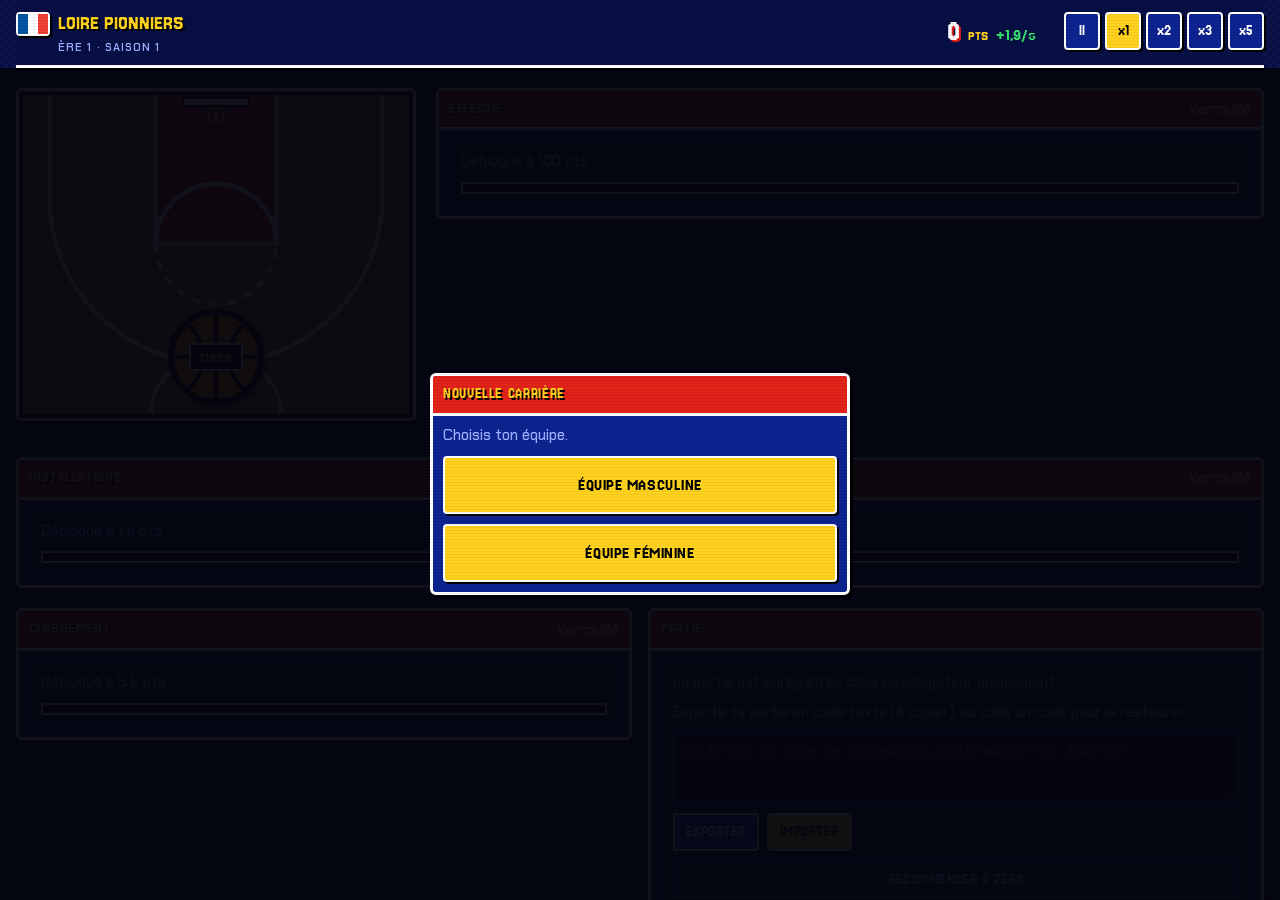
==== index.html @ 40d37587 "Duel amical : match à seed partagée entre deux joueurs Co-Authored-By: Claude Sonnet 5.5 <noreply@an" ====
<!doctype html>
<html lang="fr">
  <head>
    <meta charset="utf-8" />
    <meta name="viewport" content="width=device-width, initial-scale=1, maximum-scale=1, viewport-fit=cover" />
    <title>Buzzer Dynasty</title>
  <meta name="apple-mobile-web-app-capable" content="yes" />
  <meta name="mobile-web-app-capable" content="yes" />
  <meta name="apple-mobile-web-app-title" content="Buzzer Dynasty" />
  <meta name="apple-mobile-web-app-status-bar-style" content="black" />
  <meta name="theme-color" content="#070f45" />
  <link rel="icon" type="image/png" href="[data-uri]" />
  <link rel="apple-touch-icon" href="[data-uri]" />
    <link rel="stylesheet" href="style.css?v=52" />
  </head>
  <body>
<div id="app">
  <header class="top">
    <div class="id">
      <div class="lang">
        <button
          id="langBtn"
          data-act="lang"
          aria-haspopup="true"
          aria-expanded="false"
          data-i-aria="ariaLang"
        ></button>
        <div class="langmenu" id="langMenu" hidden></div>
      </div>
      <input
        id="teamName"
        maxlength="24"
        data-i-aria="ariaName"
        autocomplete="off"
        spellcheck="false"
      />
      <span class="era" id="eraTag"></span>
    </div>
    <div class="speed" role="group" data-i-aria="ariaSpeed">
      <button data-speed="0" aria-pressed="false" data-i-aria="ariaPause">II</button>
      <button data-speed="1" aria-pressed="true">x1</button>
      <button data-speed="2" aria-pressed="false">x2</button>
      <button data-speed="3" aria-pressed="false">x3</button>
      <button data-speed="5" aria-pressed="false">x5</button>
      <button data-speed="10" aria-pressed="false" hidden>x10</button>
    </div>
    <div class="bank">
      <span class="pts" id="pts">0</span><span class="unit" data-i="pts">PTS</span
      ><span class="rate" id="pps">+0/s</span>
    </div>
  </header>
  <main id="view">
    <div class="cols">
      <div class="col col-a">
        <section class="sec on" id="sec-court" data-sec="court">
          <div class="court-wrap" id="courtWrap">
            <svg class="court" viewBox="0 0 360 300" preserveAspectRatio="none" aria-hidden="true">
              <defs>
                <pattern id="wood" width="360" height="24" patternUnits="userSpaceOnUse">
                  <rect width="360" height="12" fill="#c8782e" />
                  <rect y="12" width="360" height="12" fill="#b9691f" />
                </pattern>
              </defs>
              <rect width="360" height="300" fill="url(#wood)" />
              <rect x="125" y="0" width="110" height="140" fill="#e2231a" />
              <g fill="none" stroke="#fff" stroke-width="4">
                <path d="M125 0V140H235V0" />
                <path d="M125 140A55 55 0 0 1 235 140" />
                <path stroke-dasharray="8 8" d="M125 140A55 55 0 0 0 235 140" />
                <path d="M28 0V98A152 152 0 0 0 332 98V0" />
                <path d="M120 300A60 60 0 0 1 240 300" />
              </g>
              <rect
                x="150"
                y="6"
                width="60"
                height="8"
                fill="#fff"
                stroke="#000"
                stroke-width="2"
              />
              <rect
                x="172"
                y="14"
                width="16"
                height="4"
                fill="#ff8a00"
                stroke="#000"
                stroke-width="2"
              />
              <path d="M172 18l3 10M188 18l-3 10M180 18v10" stroke="#fff" stroke-width="2" />
              <rect
                x="2"
                y="2"
                width="356"
                height="296"
                fill="none"
                stroke="#000"
                stroke-width="4"
              />
            </svg>
            <span class="hoop" id="hoop"></span>
            <span class="fire-tag" id="fireTag" data-i="fire" hidden></span>
            <button class="shoot" id="shoot" data-act="shoot" data-i-aria="ariaShoot">
              <svg class="ballsvg" viewBox="0 0 100 100" aria-hidden="true">
                <circle class="ball-fill" cx="50" cy="50" r="46" stroke="#000" stroke-width="6" />
                <path
                  class="seam"
                  d="M4 50H96M50 4V96M20 16C42 34 42 66 20 84M80 16C58 34 58 66 80 84"
                />
              </svg>
              <b data-i="shoot"></b>
            </button>
            <button class="bb" id="bb" data-act="bb" data-i="bb" hidden></button>
          </div>
          <div id="info"></div>
        </section>
        <section class="sec" id="sec-club" data-sec="club"></section>
      </div>
      <div class="col col-b">
        <section class="sec" id="sec-roster" data-sec="roster"></section>
        <section class="sec" id="sec-season" data-sec="season"></section>
        <section class="sec" id="sec-legends" data-sec="legends"></section>
      </div>
    </div>
    <footer class="legal">
      <p data-i="legalShort"></p>
      <details>
        <summary data-i="legalTitle"></summary>
        <p data-i="legal1"></p>
        <p data-i="legal2"></p>
        <p data-i="legal3"></p>
        <p data-i="legal4"></p>
      </details>
    </footer>
  </main>
  <nav class="tabs" data-i-aria="ariaTabs"><div class="tabs-in" id="tabs"></div></nav>
</div>
<div id="pick" class="pick" hidden>
  <div class="panel">
    <h2 class="ph" data-i="pickTitle"></h2>
    <div class="pb">
      <p class="hint" data-i="pickHint"></p>
      <button class="btn pri big" data-pick="m" data-i="pickM"></button>
      <button class="btn pri big" data-pick="f" data-i="pickF"></button>
    </div>
  </div>
</div>
<div id="pop" class="pick" hidden>
  <div class="panel">
    <h2 class="ph" id="popT"></h2>
    <div class="pb">
      <p class="hint" id="popB"></p>
      <button class="btn pri big" data-act="popok" data-i="popOk"></button>
    </div>
  </div>
</div>
<div id="evt" class="pick" hidden>
  <div class="panel">
    <h2 class="ph" id="evtT"></h2>
    <div class="pb">
      <p class="hint" id="evtB"></p>
      <div id="evtBtns"></div>
    </div>
  </div>
</div>
<div id="toast" class="toast" role="status" aria-live="polite"></div>

    <script src="i18n.js?v=52"></script>
    <script src="main.js?v=52"></script>
  </body>
</html>
---- style.css ----
@import url("https://fonts.googleapis.com/css2?family=Chakra+Petch:wght@500;600;700&family=Jersey+15&display=swap");

/* Borne d'arcade 1993 adoucie : nuit bleue, panneaux à bordure blanche et ombre dure, titres rouges jaunes. Mobile : onglets ; grand écran : tout sur une page en 2 ou 3 colonnes. Thème unique voulu. */
:root {
  color-scheme: dark;
  --ink: #000;
  --navy: #070f45;
  --blue: #1740d6;
  --blue2: #0d2490;
  --red: #e2231a;
  --yellow: #ffd21f;
  --white: #fff;
  --green: #35e06b;
  --orange: #ff8a00;
  --mute: #9db0ff;
  --px: "Jersey 15", "Trebuchet MS", system-ui, sans-serif;
  --tx: "Chakra Petch", system-ui, -apple-system, "Segoe UI", sans-serif;
}
[hidden] {
  display: none !important;
}
* {
  box-sizing: border-box;
}
html,
body {
  touch-action: manipulation;
}
body {
  -webkit-user-select: none;
  user-select: none;
  -webkit-touch-callout: none;
}
input,
textarea {
  -webkit-user-select: text;
  user-select: text;
}
body {
  margin: 0;
  color: var(--white);
  font: 500 16px/1.3 var(--tx);
  background-color: var(--navy);
  background-image: linear-gradient(
      45deg,
      rgba(255, 255, 255, 0.025) 25%,
      transparent 25%,
      transparent 75%,
      rgba(255, 255, 255, 0.025) 75%
    ),
    linear-gradient(
      45deg,
      rgba(255, 255, 255, 0.025) 25%,
      transparent 25%,
      transparent 75%,
      rgba(255, 255, 255, 0.025) 75%
    );
  background-size: 8px 8px;
  background-position:
    0 0,
    4px 4px;
  position: fixed;
  inset: 0;
  overflow: hidden;
  -webkit-tap-highlight-color: transparent;
}
html {
  background: var(--navy);
}
body::after {
  content: "";
  position: fixed;
  inset: 0;
  pointer-events: none;
  z-index: 30;
  background: repeating-linear-gradient(0deg, rgba(0, 0, 0, 0.06) 0 1px, transparent 1px 3px);
}
#app {
  position: absolute;
  inset: 0;
  padding-top: env(safe-area-inset-top, 0px);
  overflow-y: auto;
  overflow-x: hidden;
  overscroll-behavior: contain;
  -webkit-overflow-scrolling: touch;
  padding-left: max(16px, env(safe-area-inset-left, 0px));
  padding-right: max(16px, env(safe-area-inset-right, 0px));
}
#app > * {
  max-width: 560px;
  margin-left: auto;
  margin-right: auto;
}
#app > .tabs {
  max-width: none;
  margin: 0;
}
button {
  font: inherit;
  color: inherit;
}
:focus-visible {
  outline: 3px solid var(--yellow);
  outline-offset: 2px;
}

.top {
  position: sticky;
  top: 0;
  z-index: 12;
  background: var(--navy);
  padding: 8px 0 10px;
  border-bottom: 3px solid var(--white);
  box-shadow: 0 3px 0 var(--ink);
  display: grid;
  grid-template-columns: minmax(0, 1fr) auto;
  grid-template-areas: "id speed" "bank bank";
  gap: 6px 10px;
  align-items: center;
}
.id {
  grid-area: id;
  display: grid;
  grid-template-columns: auto minmax(0, 1fr);
  column-gap: 8px;
  align-items: center;
  min-width: 0;
}
.speed {
  grid-area: speed;
}
.bank {
  grid-area: bank;
}
.lang {
  position: relative;
  grid-row: 1;
  grid-column: 1;
}
#langBtn {
  display: block;
  border: 2px solid var(--white);
  border-radius: 4px;
  padding: 0;
  background: none;
  cursor: pointer;
  box-shadow: 2px 2px 0 var(--ink);
  line-height: 0;
}
.flag {
  width: 30px;
  height: 20px;
  display: block;
}
.langmenu {
  position: absolute;
  top: 100%;
  left: 0;
  margin-top: 8px;
  background: var(--navy);
  border: 2px solid var(--white);
  border-radius: 6px;
  box-shadow: 3px 3px 0 var(--ink);
  display: grid;
  min-width: 170px;
  z-index: 20;
  overflow: hidden;
}
.langmenu button {
  display: flex;
  align-items: center;
  gap: 10px;
  padding: 10px 12px;
  background: none;
  border: 0;
  color: var(--white);
  font: 400 17px var(--px);
  cursor: pointer;
  text-align: left;
}
.langmenu button[aria-current="true"] {
  background: var(--blue2);
  color: var(--yellow);
}
#teamName {
  grid-row: 1;
  grid-column: 2;
  width: 100%;
  min-width: 0;
  border: 0;
  border-bottom: 2px dashed transparent;
  background: transparent;
  color: var(--yellow);
  font: 400 22px/1.2 var(--px);
  text-transform: uppercase;
  text-shadow: 2px 2px 0 var(--ink);
  padding: 2px 0;
}
#teamName:focus {
  border-bottom-color: var(--mute);
  outline: none;
}
.era {
  grid-column: 2;
  font: 600 11px/1.3 var(--tx);
  letter-spacing: 0.1em;
  color: var(--mute);
  white-space: nowrap;
}
.bank {
  display: flex;
  align-items: baseline;
  gap: 8px;
  min-width: 0;
  white-space: nowrap;
  overflow: hidden;
}
.pts {
  font: 400 32px/1 var(--px);
  color: var(--white);
  text-shadow: 2px 2px 0 var(--red);
}
.unit {
  font: 400 15px var(--px);
  color: var(--yellow);
}
.rate {
  font: 400 18px var(--px);
  color: var(--green);
}
.speed {
  display: grid;
  grid-auto-flow: column;
  grid-auto-columns: 36px;
  gap: 5px;
}
.speed button {
  font: 400 16px/1 var(--px);
  padding: 9px 0;
  width: 100%;
  text-align: center;
  border: 2px solid var(--white);
  border-radius: 4px;
  background: var(--blue2);
  color: var(--white);
  cursor: pointer;
  box-shadow: 2px 2px 0 var(--ink);
  touch-action: manipulation;
}
.speed button[aria-pressed="true"] {
  background: var(--yellow);
  color: var(--ink);
}
/* Mobile : un seul bouton (la vitesse active), les autres apparaissent au toucher. */
@media (max-width: 899px) {
  .speed {
    grid-template-columns: 44px;
    justify-content: end;
  }
  .speed.open {
    grid-template-columns: none;
  }
  .speed:not(.open) button[aria-pressed="false"] {
    display: none;
  }
}

#view {
  padding: 12px 0 calc(var(--tabsH, 56px) + 16px);
}
.cols {
  display: grid;
  gap: 16px;
}
#view[data-cur="court"] .cols {
  height: calc(var(--appH, 600px) - var(--hdr, 100px) - var(--tabsH, 56px) - 26px);
  min-height: 430px;
  grid-template-rows: minmax(0, 1fr);
}
.col {
  display: contents;
}
.sec {
  display: none;
  gap: 16px;
  align-content: start;
}
.sec.on {
  display: grid;
}
#sec-court.on {
  grid-template-rows: minmax(0, 1fr) auto;
  gap: 10px;
  min-height: 0;
}

.panel {
  background: var(--blue2);
  border: 3px solid var(--white);
  border-radius: 6px;
  box-shadow: 3px 3px 0 var(--ink);
  min-width: 0;
  overflow: hidden;
}
.ph {
  margin: 0;
  background: var(--red);
  color: var(--yellow);
  font: 400 16px/1.3 var(--px);
  letter-spacing: 0.04em;
  text-shadow: 2px 2px 0 var(--ink);
  padding: 8px 10px;
  border-bottom: 3px solid var(--white);
  display: flex;
  justify-content: space-between;
  align-items: center;
  gap: 8px;
  text-transform: uppercase;
}
.ph small {
  font: 500 15px var(--tx);
  color: var(--white);
  text-shadow: none;
  text-transform: none;
  letter-spacing: 0;
}
.pb {
  padding: 10px;
  display: grid;
  gap: 10px;
}
.hint {
  margin: 0;
  color: var(--mute);
  font-size: 15px;
}
.list {
  display: grid;
  gap: 8px;
}
.rs {
  display: grid;
  gap: 16px;
  align-content: start;
}

.court-wrap {
  position: relative;
  min-height: 170px;
  border: 3px solid var(--white);
  border-radius: 6px;
  box-shadow: 3px 3px 0 var(--ink);
  overflow: hidden;
  background: #b9691f;
  touch-action: manipulation;
  user-select: none;
  -webkit-user-select: none;
}
.court {
  position: absolute;
  inset: 0;
  width: 100%;
  height: 100%;
}
.hoop {
  position: absolute;
  left: 50%;
  top: 6.5%;
  width: 2px;
  height: 2px;
}
.shoot {
  position: absolute;
  left: 50%;
  bottom: 12px;
  transform: translateX(-50%);
  width: 98px;
  height: 98px;
  border: 0;
  background: none;
  padding: 0;
  cursor: pointer;
  touch-action: manipulation;
  display: grid;
  place-items: center;
}
.shoot:active {
  transform: translateX(-50%) scale(0.94);
}
.ballsvg {
  position: absolute;
  inset: 0;
  width: 100%;
  height: 100%;
  filter: drop-shadow(3px 3px 0 rgba(0, 0, 0, 0.4));
}
.ball-fill {
  fill: var(--orange);
}
.seam {
  fill: none;
  stroke: #000;
  stroke-width: 4;
}
.shoot b {
  position: relative;
  font: 400 15px/1 var(--px);
  letter-spacing: 0.06em;
  color: var(--yellow);
  background: #000;
  padding: 5px 8px 4px;
  border: 2px solid #fff;
  border-radius: 3px;
}
.shoot.fire .ballsvg {
  animation: flame 0.3s steps(2) infinite;
}
@keyframes flame {
  0% {
    filter: drop-shadow(0 -8px 0 #ff8a00) drop-shadow(0 -16px 0 #e2231a);
  }
  50% {
    filter: drop-shadow(0 -12px 0 #ffd21f) drop-shadow(0 -22px 0 #ff8a00);
  }
}
.bb {
  position: absolute;
  top: 8px;
  right: 8px;
  background: var(--red);
  color: var(--yellow);
  border: 2px solid var(--white);
  border-radius: 4px;
  font: 400 15px/1.2 var(--px);
  padding: 8px 10px;
  cursor: pointer;
  animation: blink 0.5s steps(2) infinite;
  box-shadow: 2px 2px 0 #000;
}
.fire-tag {
  position: absolute;
  left: 8px;
  top: 8px;
  font: 400 18px var(--px);
  color: var(--yellow);
  text-shadow: 2px 2px 0 #000;
  animation: blink2 0.3s steps(2) infinite;
}
@keyframes blink {
  50% {
    background: var(--yellow);
    color: var(--red);
  }
}
@keyframes blink2 {
  50% {
    color: var(--red);
  }
}
.fly {
  position: absolute;
  left: 0;
  top: 0;
  width: 22px;
  height: 22px;
  border-radius: 50%;
  background: var(--orange);
  border: 3px solid #000;
  pointer-events: none;
  will-change: transform;
}
.float {
  position: absolute;
  left: 0;
  top: 0;
  font: 400 22px var(--px);
  color: var(--yellow);
  text-shadow: 2px 2px 0 #000;
  pointer-events: none;
  white-space: nowrap;
}

#info {
  display: grid;
  gap: 10px;
}
.board .ph {
  font-size: 12px;
  padding: 5px 10px;
}
.board .pb {
  background: #05060f;
  padding: 8px 10px 10px;
  gap: 6px;
}
.b-clock {
  display: grid;
  justify-items: center;
  gap: 2px;
}
.b-qtr {
  font: 400 14px var(--px);
  letter-spacing: 0.14em;
  color: var(--mute);
}
.b-time {
  font: 400 34px/1 var(--px);
  letter-spacing: 0.06em;
  color: #ff4a3d;
  text-shadow: 0 0 8px rgba(255, 74, 61, 0.55);
  min-width: 5ch;
  text-align: center;
}
.b-teams {
  display: grid;
  grid-template-columns: minmax(0, 1fr) auto minmax(0, 1fr);
  align-items: end;
  gap: 8px;
}
.b-team {
  display: grid;
  gap: 6px;
  justify-items: center;
  text-align: center;
  min-width: 0;
}
.tn {
  font: 400 14px/1.2 var(--px);
  text-transform: uppercase;
  color: var(--mute);
  overflow-wrap: anywhere;
}
.tn.home {
  color: var(--white);
}
.sc {
  font: 400 41px/1 var(--px);
  color: var(--yellow);
  background: #000;
  border: 2px solid #3a3a52;
  border-radius: 6px;
  padding: 5px 6px;
  min-width: 68px;
  text-align: center;
  text-shadow: 0 0 8px rgba(255, 210, 31, 0.45);
}
.b-vs {
  font: 400 14px var(--px);
  color: var(--mute);
  padding-bottom: 14px;
}
.b-last {
  font-size: 12.5px;
  color: var(--mute);
  text-align: center;
}
.b-facts {
  display: flex;
  flex-wrap: wrap;
  justify-content: center;
  gap: 2px 12px;
  font-size: 12px;
  color: var(--mute);
  border-top: 2px solid #1c1c2e;
  padding-top: 6px;
}
.b-facts b {
  font: 400 15px var(--px);
  color: var(--yellow);
}

.pl {
  display: grid;
  grid-template-columns: 44px minmax(0, 1fr) auto;
  gap: 10px;
  align-items: center;
  background: var(--navy);
  border: 2px solid var(--blue);
  border-radius: 6px;
  padding: 6px;
}
.av {
  width: 44px;
  height: 52px;
  display: block;
  background: var(--blue);
  border: 2px solid #fff;
  border-radius: 4px;
  shape-rendering: crispEdges;
}
.pl-id {
  min-width: 0;
  display: grid;
}
.pl-id strong {
  font: 700 16px/1.2 var(--tx);
  text-transform: uppercase;
  overflow-wrap: anywhere;
}
.pl-id small {
  color: var(--mute);
  font-size: 13.5px;
}
.pl-id em {
  font-style: normal;
  color: var(--green);
  font-size: 13.5px;
}
.tag .ts {
  display: none;
}
.tag {
  display: inline-block;
  font: 400 11px/1 var(--px);
  background: var(--yellow);
  color: #000;
  padding: 3px 5px;
  margin-left: 4px;
  vertical-align: middle;
  border-radius: 3px;
}
.pl-r {
  display: grid;
  justify-items: end;
  gap: 6px;
}
.rt {
  font: 400 30px/1 var(--px);
  text-shadow: 2px 2px 0 #000;
}
.t1 {
  color: var(--white);
}
.t2 {
  color: var(--green);
}
.t3 {
  color: var(--yellow);
}
.t4 {
  color: var(--orange);
}
.slot {
  border: 2px dashed var(--blue);
  border-radius: 6px;
  color: var(--mute);
  padding: 14px;
  text-align: center;
  font: 400 15px var(--px);
}
.btn {
  font: 400 16px/1 var(--px);
  letter-spacing: 0.03em;
  border: 2px solid var(--white);
  border-radius: 4px;
  background: var(--blue);
  color: var(--white);
  padding: 9px 11px;
  cursor: pointer;
  box-shadow: 2px 2px 0 #000;
  touch-action: manipulation;
  min-height: 38px;
  text-transform: uppercase;
}
.legal {
  margin: 20px 4px 4px;
  color: var(--mute);
  font-size: 12px;
  line-height: 1.5;
  text-align: center;
}
.legal p {
  margin: 0 0 6px;
}
.legal summary {
  cursor: pointer;
  text-decoration: underline;
  margin-bottom: 6px;
}
.legal details p {
  text-align: left;
}
.care-btns {
  display: grid;
  grid-template-columns: repeat(2, 1fr);
  gap: 8px;
  margin-top: 8px;
}
#evtBtns {
  display: grid;
  gap: 8px;
}
.hof article {
  position: relative;
}
.hof article.banned > div strong {
  text-decoration: line-through;
  text-decoration-color: var(--red);
  text-decoration-thickness: 3px;
}
.hof article.banned .tag {
  display: none;
}
.hof article.banned::after {
  content: attr(data-ban);
  position: absolute;
  right: 10px;
  top: 50%;
  transform: translateY(-50%) rotate(-8deg);
  font: 400 18px/1 var(--px);
  letter-spacing: 0.06em;
  color: var(--red);
  border: 3px solid var(--red);
  border-radius: 4px;
  padding: 4px 8px;
  background: rgba(0, 0, 0, 0.55);
  pointer-events: none;
}
a.btn {
  display: block;
  text-align: center;
  text-decoration: none;
}
.coffee {
  display: flex;
  align-items: center;
  justify-content: center;
  gap: 10px;
  margin-top: 4px;
}
.coffee .cup {
  width: 22px;
  height: 22px;
  image-rendering: pixelated;
}
.btn:active {
  transform: translate(2px, 2px);
  box-shadow: none;
}
.btn.pri {
  background: var(--yellow);
  color: #000;
}
.btn.ghost {
  background: transparent;
  color: var(--mute);
  border-color: var(--blue);
}
.btn.big {
  font-size: 18px;
  padding: 16px 12px;
  min-height: 58px;
}
.btn:disabled {
  opacity: 0.4;
  cursor: not-allowed;
  box-shadow: none;
}

.up {
  display: flex;
  justify-content: space-between;
  gap: 10px;
  align-items: center;
  background: var(--navy);
  border: 2px solid var(--blue);
  border-radius: 6px;
  padding: 8px;
}
.up > div {
  min-width: 0;
}
.up strong {
  font: 400 17px/1.3 var(--px);
  text-transform: uppercase;
  color: var(--yellow);
}
.up .lvl {
  font: 400 15px var(--px);
  color: var(--green);
  margin-left: 8px;
}
.up p {
  margin: 2px 0 0;
  font-size: 14px;
  color: var(--mute);
}
.up .btn {
  flex: none;
  min-width: 88px;
}

.scroll {
  overflow-x: auto;
}
.tbl {
  width: 100%;
  border-collapse: collapse;
  font-size: 15px;
}
.tbl th {
  font: 400 14px var(--px);
  color: var(--yellow);
  text-align: right;
  padding: 6px;
}
.tbl td {
  padding: 5px 6px;
  text-align: right;
  border-top: 2px solid var(--blue);
}
.tbl th:nth-child(2),
.tbl td:nth-child(2) {
  text-align: left;
}
.tbl td:first-child,
.tbl th:first-child {
  text-align: left;
  width: 26px;
}
.tbl tr.me td {
  background: var(--red);
  color: var(--yellow);
  font-weight: 700;
}
.tbl tr.cut td {
  border-bottom: 3px dashed var(--yellow);
}
.log {
  display: grid;
  gap: 4px;
  margin: 0;
  padding: 0;
  list-style: none;
}
.log li {
  padding: 5px 8px;
  background: var(--navy);
  border-radius: 4px;
  font-size: 14.5px;
}
.log li.good {
  color: var(--green);
}
.log li.bad {
  color: #ff8a80;
}
.log li.gold {
  color: var(--yellow);
}
.hof {
  display: grid;
  gap: 6px;
}
.hof article {
  background: var(--navy);
  border: 2px solid var(--blue);
  border-radius: 6px;
  padding: 6px 8px;
  display: flex;
  justify-content: space-between;
  gap: 8px;
  align-items: center;
}
.hof small {
  color: var(--mute);
}
.card {
  background: var(--navy);
  border: 2px solid var(--blue);
  border-radius: 6px;
  padding: 10px;
  display: grid;
  gap: 10px;
}
.card p {
  margin: 0;
  color: var(--mute);
  font-size: 15px;
}
.meter {
  height: 12px;
  border: 2px solid #fff;
  border-radius: 3px;
  background: #000;
}
.meter i {
  display: block;
  height: 100%;
  background: var(--green);
}

.pick {
  position: fixed;
  left: 0;
  right: 0;
  bottom: 0;
  top: var(--hdr, 100px);
  z-index: 11;
  background: rgba(5, 6, 15, 0.95);
  display: grid;
  place-items: center;
  padding: 16px;
}
.pick .panel {
  width: min(420px, 100%);
}

.tabs {
  position: fixed;
  left: 0;
  right: 0;
  bottom: 0;
  z-index: 9;
  background: var(--navy);
  border-top: 3px solid var(--white);
  padding-bottom: env(safe-area-inset-bottom, 0px);
}
.tabs-in {
  max-width: 560px;
  margin: 0 auto;
  display: grid;
  grid-template-columns: repeat(5, minmax(0, 1fr));
}
.tabs button {
  border: 0;
  border-right: 2px solid #000;
  background: var(--blue2);
  color: var(--white);
  font: 400 14px/1.2 var(--px);
  padding: 14px 2px;
  min-height: 54px;
  text-transform: uppercase;
  cursor: pointer;
}
.tabs button:last-child {
  border-right: 0;
}
.tabs button[aria-current="page"] {
  background: var(--yellow);
  color: #000;
}
.tabs button small {
  font: 400 11px var(--px);
  opacity: 0.8;
}
.up.lk {
  position: relative;
  overflow: hidden;
}
.up.lk > * {
  filter: blur(4px);
  opacity: 0.55;
  pointer-events: none;
}
.up.lk::after {
  content: attr(data-lk);
  position: absolute;
  inset: 0;
  display: grid;
  place-items: center;
  text-align: center;
  padding: 6px;
  font: 400 15px/1.2 var(--px);
  color: var(--yellow);
  text-shadow: 2px 2px 0 #000;
}
.tabs button[aria-disabled="true"] {
  opacity: 0.5;
  color: var(--mute);
}
.toast {
  position: fixed;
  left: 50%;
  top: calc(var(--hdr, 100px) + 8px);
  transform: translateX(-50%);
  background: #000;
  color: var(--yellow);
  border: 2px solid var(--white);
  border-radius: 6px;
  padding: 7px 12px;
  font: 400 14px/1.4 var(--px);
  display: none;
  z-index: 13;
  width: max-content;
  max-width: calc(100vw - 32px);
  text-align: center;
}
.toast.show {
  display: block;
}

@media (min-width: 900px) {
  #app > * {
    max-width: 1280px;
  }
  #app > .tabs {
    max-width: none;
  }
  .tabs {
    display: none;
  }
  #view {
    padding: 20px 0 48px;
  }
  #view[data-cur] .cols {
    height: auto;
    min-height: 0;
    grid-template-rows: none;
  }
  .court-wrap {
    aspect-ratio: 6/5;
  }
  #sec-court.on {
    grid-template-rows: none;
    gap: 16px;
  }
  .top {
    grid-template-columns: minmax(0, 1fr) auto auto;
    grid-template-areas: "id bank speed";
    gap: 10px 28px;
  }
  .sec {
    display: grid;
  }
  .cols {
    grid-template-columns: minmax(320px, 340px) minmax(0, 1fr);
    grid-template-areas: "court roster" "club club" "season season" "legends legends";
    gap: 20px;
    align-items: start;
  }
  #sec-court {
    grid-area: court;
  }
  #sec-roster {
    grid-area: roster;
  }
  #sec-club {
    grid-area: club;
  }
  #sec-season {
    grid-area: season;
  }
  #sec-legends {
    grid-area: legends;
  }
  .rs {
    grid-template-columns: minmax(0, 1fr) minmax(0, 1fr);
    align-items: start;
  }
  #sec-season,
  #sec-legends {
    grid-template-columns: repeat(auto-fit, minmax(300px, 1fr));
    align-items: start;
  }
  #sec-club .list {
    grid-template-columns: repeat(auto-fill, minmax(300px, 1fr));
  }
  .list {
    gap: 6px;
  }
  .pl {
    grid-template-columns: 36px minmax(0, 1fr) auto;
    gap: 8px;
    padding: 4px 6px;
  }
  .av {
    width: 36px;
    height: 42px;
  }
  .pl-id {
    display: block;
  }
  .pl-id strong {
    display: block;
    font-size: 14px;
    line-height: 1.15;
  }
  .pl-id small,
  .pl-id em {
    display: inline;
    font-size: 12px;
    line-height: 1.2;
  }
  .pl .mq {
    display: none;
  }
  .pl .tag .tx {
    display: none;
  }
  .pl .tag .ts {
    display: inline;
  }
  .pl-id em::before {
    content: " · ";
    color: var(--mute);
  }
  .pl-r {
    display: flex;
    align-items: center;
    gap: 8px;
  }
  .rt {
    font-size: 23px;
  }
  .pl .btn {
    min-height: 30px;
    padding: 6px 8px;
    font-size: 13px;
  }
  .col {
    display: contents;
  }
}
@media (min-width: 1280px) {
  #app > * {
    max-width: 1680px;
  }
  .cols {
    grid-template-columns: minmax(340px, 400px) minmax(0, 1fr);
  }
}
@media (prefers-reduced-motion: reduce) {
  .bb,
  .fire-tag,
  .shoot.fire .ballsvg {
    animation: none;
  }
}
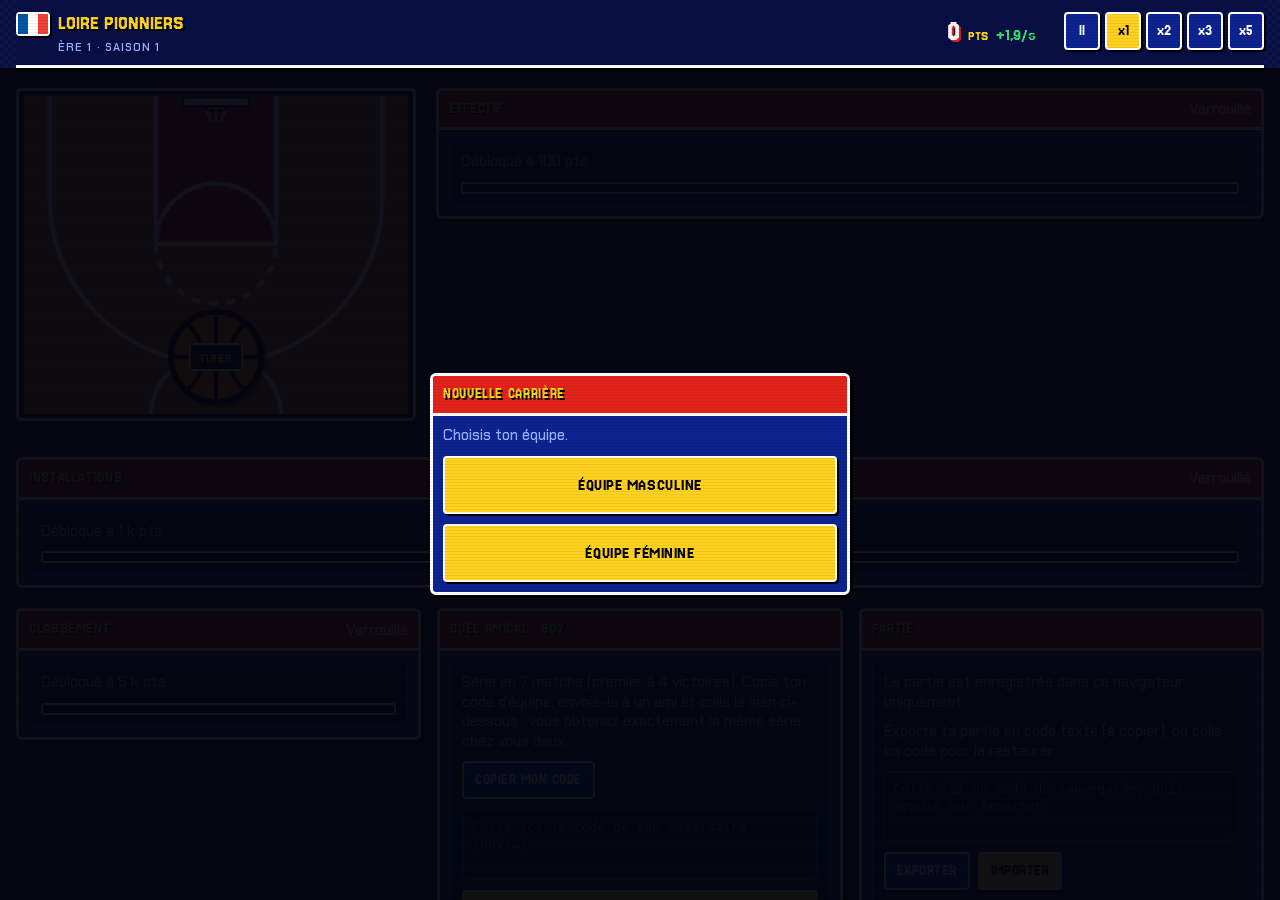
==== commit c7a0a2e3: "Duel : série BO7 ; panneau visible dès le départ Co-Authored-By: Claude Sonnet 5.5 <noreply@anthropi" ====
--- a/index.html
+++ b/index.html
@@ -11,7 +11,7 @@
   <meta name="theme-color" content="#070f45" />
   <link rel="icon" type="image/png" href="[data-uri]" />
   <link rel="apple-touch-icon" href="[data-uri]" />
-    <link rel="stylesheet" href="style.css?v=52" />
+    <link rel="stylesheet" href="style.css?v=53" />
   </head>
   <body>
 <div id="app">
@@ -166,7 +166,7 @@
 </div>
 <div id="toast" class="toast" role="status" aria-live="polite"></div>
 
-    <script src="i18n.js?v=52"></script>
-    <script src="main.js?v=52"></script>
+    <script src="i18n.js?v=53"></script>
+    <script src="main.js?v=53"></script>
   </body>
 </html>
